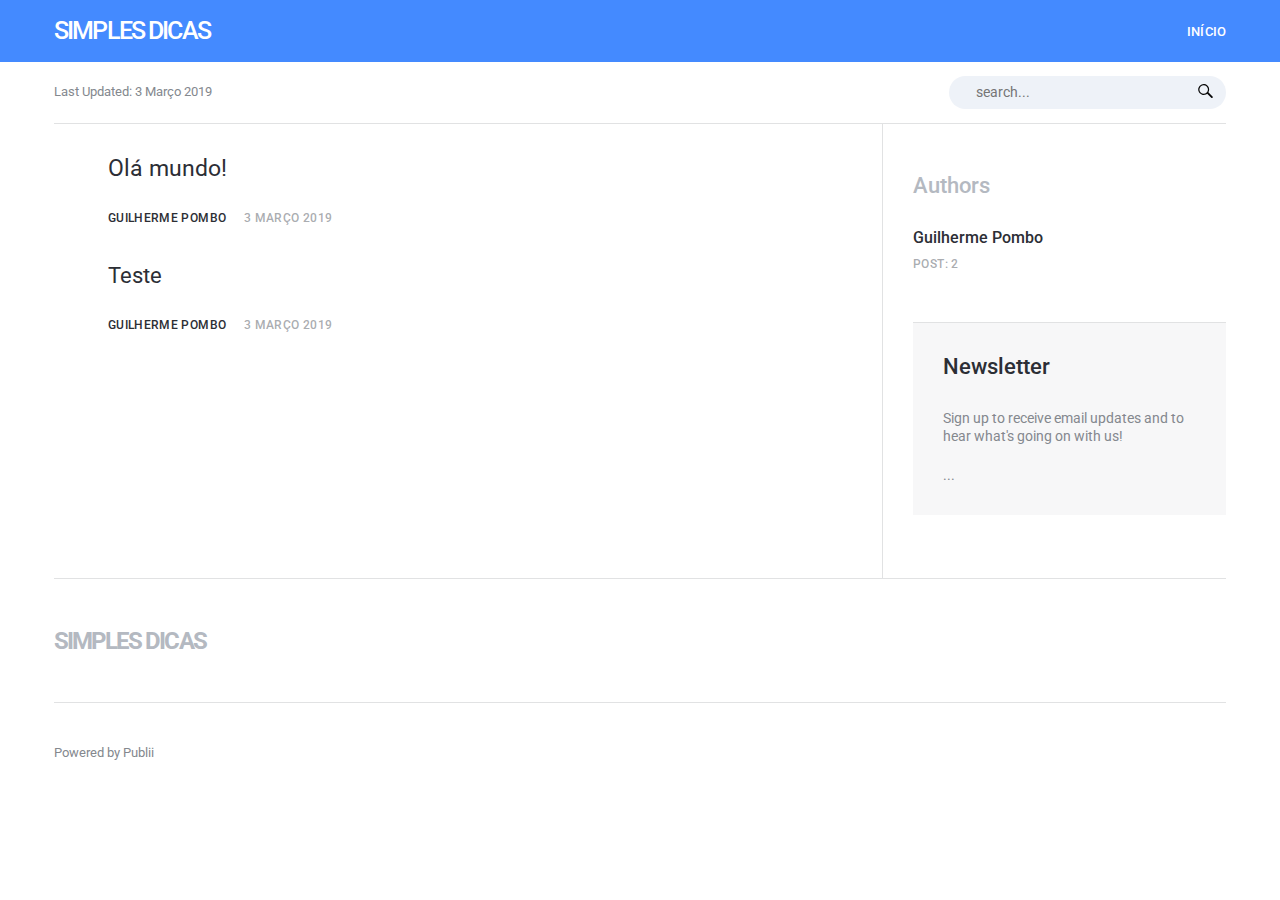
==== index.html @ 8570d60f "Updated from Publii" ====
<!DOCTYPE html><html lang="pt-br"><head><meta charset="utf-8"><meta http-equiv="X-UA-Compatible" content="IE=edge"><meta name="viewport" content="width=device-width,initial-scale=1"><title>Simples Dicas</title><meta name="robots" content="index, follow"><meta name="generator" content="Publii Open-Source CMS for Static Site"><link rel="canonical" href="https://guipme.github.io/simplesdicas/"><link rel="amphtml" href="https://guipme.github.io/simplesdicas/amp/"><link type="application/atom+xml" rel="alternate" href="https://guipme.github.io/simplesdicas/feed.xml"><meta property="og:title" content="Simples Dicas"><meta property="og:site_name" content="Simples Dicas"><meta property="og:description" content=""><meta property="og:url" content="https://guipme.github.io/simplesdicas/"><meta property="og:type" content="website"><link rel="preconnect" href="https://fonts.gstatic.com/" crossorigin><link href="https://fonts.googleapis.com/css?family=Roboto:400,500&amp;subset=latin-ext" rel="stylesheet"><link rel="stylesheet" href="https://guipme.github.io/simplesdicas/assets/css/style.css?v=15aef3c4f8251c90741c294db77d9a8f"><script type="application/ld+json">{"@context":"http://schema.org","@type":"Organization","name":"Simples Dicas","url":"https://guipme.github.io/simplesdicas"}</script><script async src="https://guipme.github.io/simplesdicas/assets/js/lazysizes.min.js?v=dc4b666bb3324aea4ead22e26059c761"></script><style>.infobar__search [type="search"] {
	                     background-image: url(https://guipme.github.io/simplesdicas/assets/svg/search.svg);
	                 }</style></head><body><header class="topbar js-top is-sticky"><div class="topbar__inner"><a class="logo" href="https://guipme.github.io/simplesdicas">Simples Dicas</a><nav class="navbar js-navbar"><button class="navbar__toggle js-navbar__toggle">Menu</button><ul class="navbar__menu"><li class="active"><a href="https://guipme.github.io/simplesdicas/" target="_self">Início</a></li></ul></nav></div></header><div class="content"><div class="infobar"><div class="infobar__update">Last Updated: <time datetime="2019-03-03T15:45">3 Março 2019</time></div><div class="infobar__search"><form action="https://guipme.github.io/simplesdicas/pesquisa.html"><input type="search" name="q" placeholder=" search..."></form></div></div><main class="main cat cat--layout-2col-1-4"><article class="cat__item"><div class="cat__item-inner"><a href="https://guipme.github.io/simplesdicas/ola-mundo/" class="cat__item-image-link" style="padding-bottom: calc(/ * 100%)"><img class="lazyload cat__item-image" src="" data-srcset="" data-sizes="auto" data-expand="300" alt=""></a><header class="u-header"><h2><a href="https://guipme.github.io/simplesdicas/ola-mundo/">Olá mundo!</a></h2><div class="u-header__meta u-small"><div><a href="https://guipme.github.io/simplesdicas/autor/guilherme-pombo/" title="Guilherme Pombo">Guilherme Pombo</a> <time datetime="2019-03-03T15:32">3 Março 2019</time></div></div></header></div></article><article class="cat__item"><div class="cat__item-inner"><a href="https://guipme.github.io/simplesdicas/teste/" class="cat__item-image-link" style="padding-bottom: calc(/ * 100%)"><img class="lazyload cat__item-image" src="" data-srcset="" data-sizes="auto" data-expand="300" alt=""></a><header class="u-header"><h2><a href="https://guipme.github.io/simplesdicas/teste/">Teste</a></h2><div class="u-header__meta u-small"><div><a href="https://guipme.github.io/simplesdicas/autor/guilherme-pombo/" title="Guilherme Pombo">Guilherme Pombo</a> <time datetime="2019-03-03T15:31">3 Março 2019</time></div></div></header></div></article></main><div class="sidebar"><section class="box"><h3 class="box__title">Authors</h3><ul class="authors"><li><div><a href="https://guipme.github.io/simplesdicas/autor/guilherme-pombo/" class="authors__title">Guilherme Pombo</a> <span class="u-small">Post: 2</span></div></li></ul></section><section class="newsletter box box--gray"><h3 class="box__title">Newsletter</h3><p class="newsletter__description">Sign up to receive email updates and to hear what's going on with us!</p><form>...</form></section></div><footer class="footer"><a class="footer__logo" href="https://guipme.github.io/simplesdicas">Simples Dicas</a><nav><ul class="footer__nav"></ul></nav><div class="footer__copyright">Powered by Publii</div></footer></div><script defer="defer" src="https://guipme.github.io/simplesdicas/assets/js/jquery-3.2.1.slim.min.js?v=f307ecc7f6353949f03c06ffa70652a2"></script><script defer="defer" src="https://guipme.github.io/simplesdicas/assets/js/scripts.min.js?v=07b53ae91f8045eab042a695e4a26034"></script></body></html>
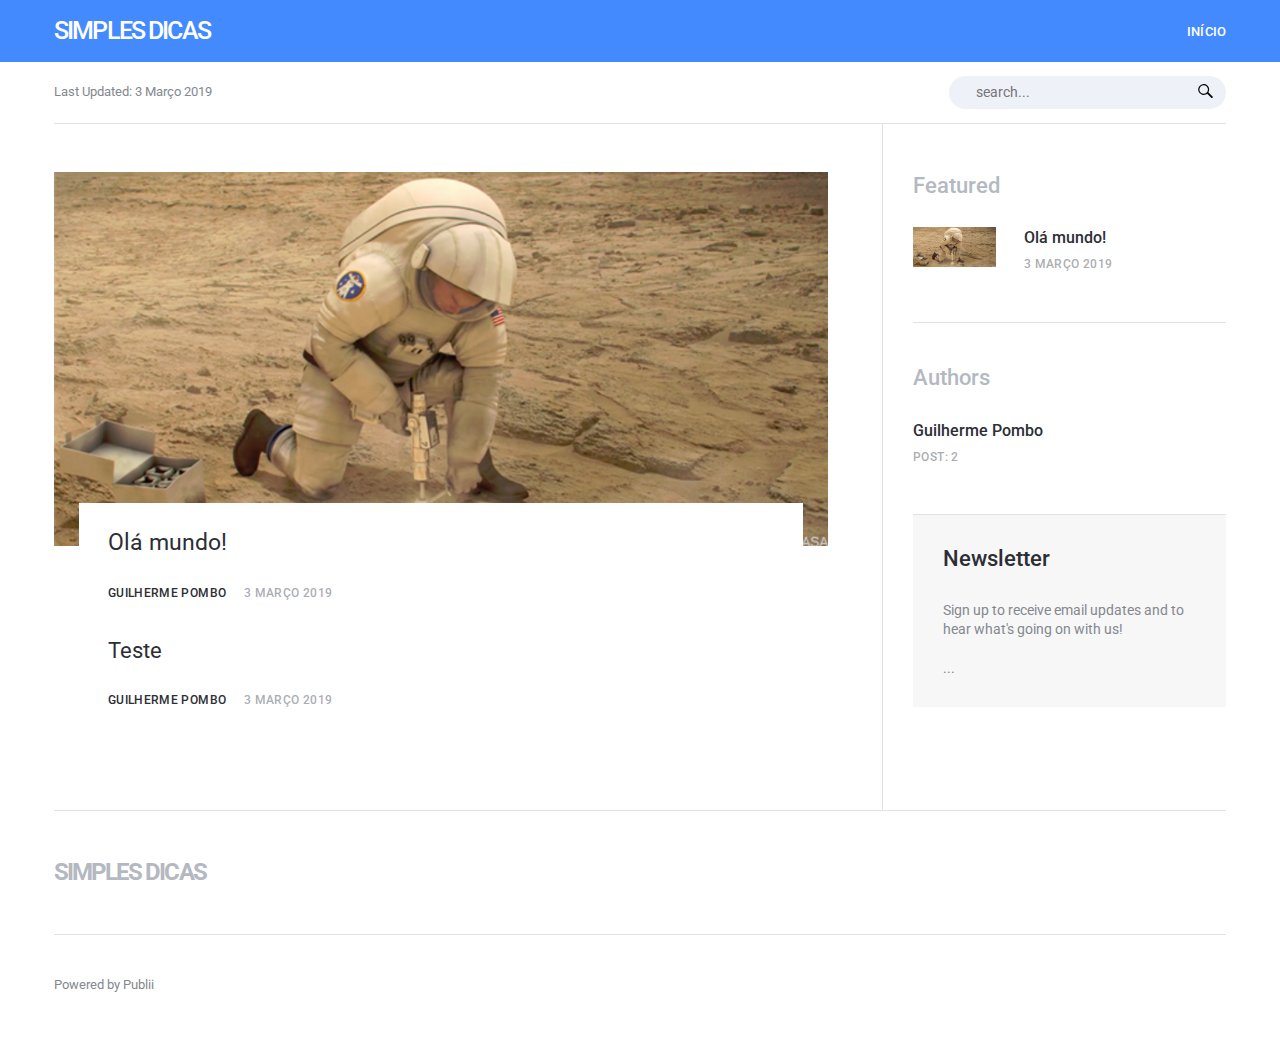
==== commit 0d28f343: "Updated from Publii" ====
--- a/index.html
+++ b/index.html
@@ -1,3 +1,3 @@
 <!DOCTYPE html><html lang="pt-br"><head><meta charset="utf-8"><meta http-equiv="X-UA-Compatible" content="IE=edge"><meta name="viewport" content="width=device-width,initial-scale=1"><title>Simples Dicas</title><meta name="robots" content="index, follow"><meta name="generator" content="Publii Open-Source CMS for Static Site"><link rel="canonical" href="https://guipme.github.io/simplesdicas/"><link rel="amphtml" href="https://guipme.github.io/simplesdicas/amp/"><link type="application/atom+xml" rel="alternate" href="https://guipme.github.io/simplesdicas/feed.xml"><meta property="og:title" content="Simples Dicas"><meta property="og:site_name" content="Simples Dicas"><meta property="og:description" content=""><meta property="og:url" content="https://guipme.github.io/simplesdicas/"><meta property="og:type" content="website"><link rel="preconnect" href="https://fonts.gstatic.com/" crossorigin><link href="https://fonts.googleapis.com/css?family=Roboto:400,500&amp;subset=latin-ext" rel="stylesheet"><link rel="stylesheet" href="https://guipme.github.io/simplesdicas/assets/css/style.css?v=15aef3c4f8251c90741c294db77d9a8f"><script type="application/ld+json">{"@context":"http://schema.org","@type":"Organization","name":"Simples Dicas","url":"https://guipme.github.io/simplesdicas"}</script><script async src="https://guipme.github.io/simplesdicas/assets/js/lazysizes.min.js?v=dc4b666bb3324aea4ead22e26059c761"></script><style>.infobar__search [type="search"] {
 	                     background-image: url(https://guipme.github.io/simplesdicas/assets/svg/search.svg);
-	                 }</style></head><body><header class="topbar js-top is-sticky"><div class="topbar__inner"><a class="logo" href="https://guipme.github.io/simplesdicas">Simples Dicas</a><nav class="navbar js-navbar"><button class="navbar__toggle js-navbar__toggle">Menu</button><ul class="navbar__menu"><li class="active"><a href="https://guipme.github.io/simplesdicas/" target="_self">Início</a></li></ul></nav></div></header><div class="content"><div class="infobar"><div class="infobar__update">Last Updated: <time datetime="2019-03-03T15:45">3 Março 2019</time></div><div class="infobar__search"><form action="https://guipme.github.io/simplesdicas/pesquisa.html"><input type="search" name="q" placeholder=" search..."></form></div></div><main class="main cat cat--layout-2col-1-4"><article class="cat__item"><div class="cat__item-inner"><a href="https://guipme.github.io/simplesdicas/ola-mundo/" class="cat__item-image-link" style="padding-bottom: calc(/ * 100%)"><img class="lazyload cat__item-image" src="" data-srcset="" data-sizes="auto" data-expand="300" alt=""></a><header class="u-header"><h2><a href="https://guipme.github.io/simplesdicas/ola-mundo/">Olá mundo!</a></h2><div class="u-header__meta u-small"><div><a href="https://guipme.github.io/simplesdicas/autor/guilherme-pombo/" title="Guilherme Pombo">Guilherme Pombo</a> <time datetime="2019-03-03T15:32">3 Março 2019</time></div></div></header></div></article><article class="cat__item"><div class="cat__item-inner"><a href="https://guipme.github.io/simplesdicas/teste/" class="cat__item-image-link" style="padding-bottom: calc(/ * 100%)"><img class="lazyload cat__item-image" src="" data-srcset="" data-sizes="auto" data-expand="300" alt=""></a><header class="u-header"><h2><a href="https://guipme.github.io/simplesdicas/teste/">Teste</a></h2><div class="u-header__meta u-small"><div><a href="https://guipme.github.io/simplesdicas/autor/guilherme-pombo/" title="Guilherme Pombo">Guilherme Pombo</a> <time datetime="2019-03-03T15:31">3 Março 2019</time></div></div></header></div></article></main><div class="sidebar"><section class="box"><h3 class="box__title">Authors</h3><ul class="authors"><li><div><a href="https://guipme.github.io/simplesdicas/autor/guilherme-pombo/" class="authors__title">Guilherme Pombo</a> <span class="u-small">Post: 2</span></div></li></ul></section><section class="newsletter box box--gray"><h3 class="box__title">Newsletter</h3><p class="newsletter__description">Sign up to receive email updates and to hear what's going on with us!</p><form>...</form></section></div><footer class="footer"><a class="footer__logo" href="https://guipme.github.io/simplesdicas">Simples Dicas</a><nav><ul class="footer__nav"></ul></nav><div class="footer__copyright">Powered by Publii</div></footer></div><script defer="defer" src="https://guipme.github.io/simplesdicas/assets/js/jquery-3.2.1.slim.min.js?v=f307ecc7f6353949f03c06ffa70652a2"></script><script defer="defer" src="https://guipme.github.io/simplesdicas/assets/js/scripts.min.js?v=07b53ae91f8045eab042a695e4a26034"></script></body></html>+	                 }</style></head><body><header class="topbar js-top is-sticky"><div class="topbar__inner"><a class="logo" href="https://guipme.github.io/simplesdicas">Simples Dicas</a><nav class="navbar js-navbar"><button class="navbar__toggle js-navbar__toggle">Menu</button><ul class="navbar__menu"><li class="active"><a href="https://guipme.github.io/simplesdicas/" target="_self">Início</a></li></ul></nav></div></header><div class="content"><div class="infobar"><div class="infobar__update">Last Updated: <time datetime="2019-03-03T15:58">3 Março 2019</time></div><div class="infobar__search"><form action="https://guipme.github.io/simplesdicas/pesquisa.html"><input type="search" name="q" placeholder=" search..."></form></div></div><main class="main cat cat--layout-2col-1-4"><article class="cat__item"><div class="cat__item-inner"><a href="https://guipme.github.io/simplesdicas/ola-mundo/" class="cat__item-image-link" style="padding-bottom: calc(300/620 * 100%)"><img class="lazyload cat__item-image" src="https://guipme.github.io/simplesdicas/media/posts/2/responsive/NASAMarsVR-xs.png" data-srcset="https://guipme.github.io/simplesdicas/media/posts/2/responsive/NASAMarsVR-xs.png 300w ,https://guipme.github.io/simplesdicas/media/posts/2/responsive/NASAMarsVR-sm.png 480w ,https://guipme.github.io/simplesdicas/media/posts/2/responsive/NASAMarsVR-md.png 768w ,https://guipme.github.io/simplesdicas/media/posts/2/responsive/NASAMarsVR-lg.png 1024w" data-sizes="auto" data-expand="300" alt=""></a><header class="u-header"><h2><a href="https://guipme.github.io/simplesdicas/ola-mundo/">Olá mundo!</a></h2><div class="u-header__meta u-small"><div><a href="https://guipme.github.io/simplesdicas/autor/guilherme-pombo/" title="Guilherme Pombo">Guilherme Pombo</a> <time datetime="2019-03-03T15:32">3 Março 2019</time></div></div></header></div></article><article class="cat__item"><div class="cat__item-inner"><a href="https://guipme.github.io/simplesdicas/teste/" class="cat__item-image-link" style="padding-bottom: calc(/ * 100%)"><img class="lazyload cat__item-image" src="" data-srcset="" data-sizes="auto" data-expand="300" alt=""></a><header class="u-header"><h2><a href="https://guipme.github.io/simplesdicas/teste/">Teste</a></h2><div class="u-header__meta u-small"><div><a href="https://guipme.github.io/simplesdicas/autor/guilherme-pombo/" title="Guilherme Pombo">Guilherme Pombo</a> <time datetime="2019-03-03T15:31">3 Março 2019</time></div></div></header></div></article></main><div class="sidebar"><section class="box"><h3 class="box__title">Featured</h3><ul class="featured-posts"><li><a href="https://guipme.github.io/simplesdicas/ola-mundo/"><img class="lazyload featured-posts__img" src="https://guipme.github.io/simplesdicas/media/posts/2/responsive/NASAMarsVR-xs.png" data-srcset="https://guipme.github.io/simplesdicas/media/posts/2/responsive/NASAMarsVR-xs.png" alt=""></a><div><a href="https://guipme.github.io/simplesdicas/ola-mundo/" class="featured-posts__title">Olá mundo!</a> <time class="u-small" datetime="2019-03-03T15:32">3 Março 2019</time></div></li></ul></section><section class="box"><h3 class="box__title">Authors</h3><ul class="authors"><li><div><a href="https://guipme.github.io/simplesdicas/autor/guilherme-pombo/" class="authors__title">Guilherme Pombo</a> <span class="u-small">Post: 2</span></div></li></ul></section><section class="newsletter box box--gray"><h3 class="box__title">Newsletter</h3><p class="newsletter__description">Sign up to receive email updates and to hear what's going on with us!</p><form>...</form></section></div><footer class="footer"><a class="footer__logo" href="https://guipme.github.io/simplesdicas">Simples Dicas</a><nav><ul class="footer__nav"></ul></nav><div class="footer__copyright">Powered by Publii</div></footer></div><script defer="defer" src="https://guipme.github.io/simplesdicas/assets/js/jquery-3.2.1.slim.min.js?v=f307ecc7f6353949f03c06ffa70652a2"></script><script defer="defer" src="https://guipme.github.io/simplesdicas/assets/js/scripts.min.js?v=07b53ae91f8045eab042a695e4a26034"></script></body></html>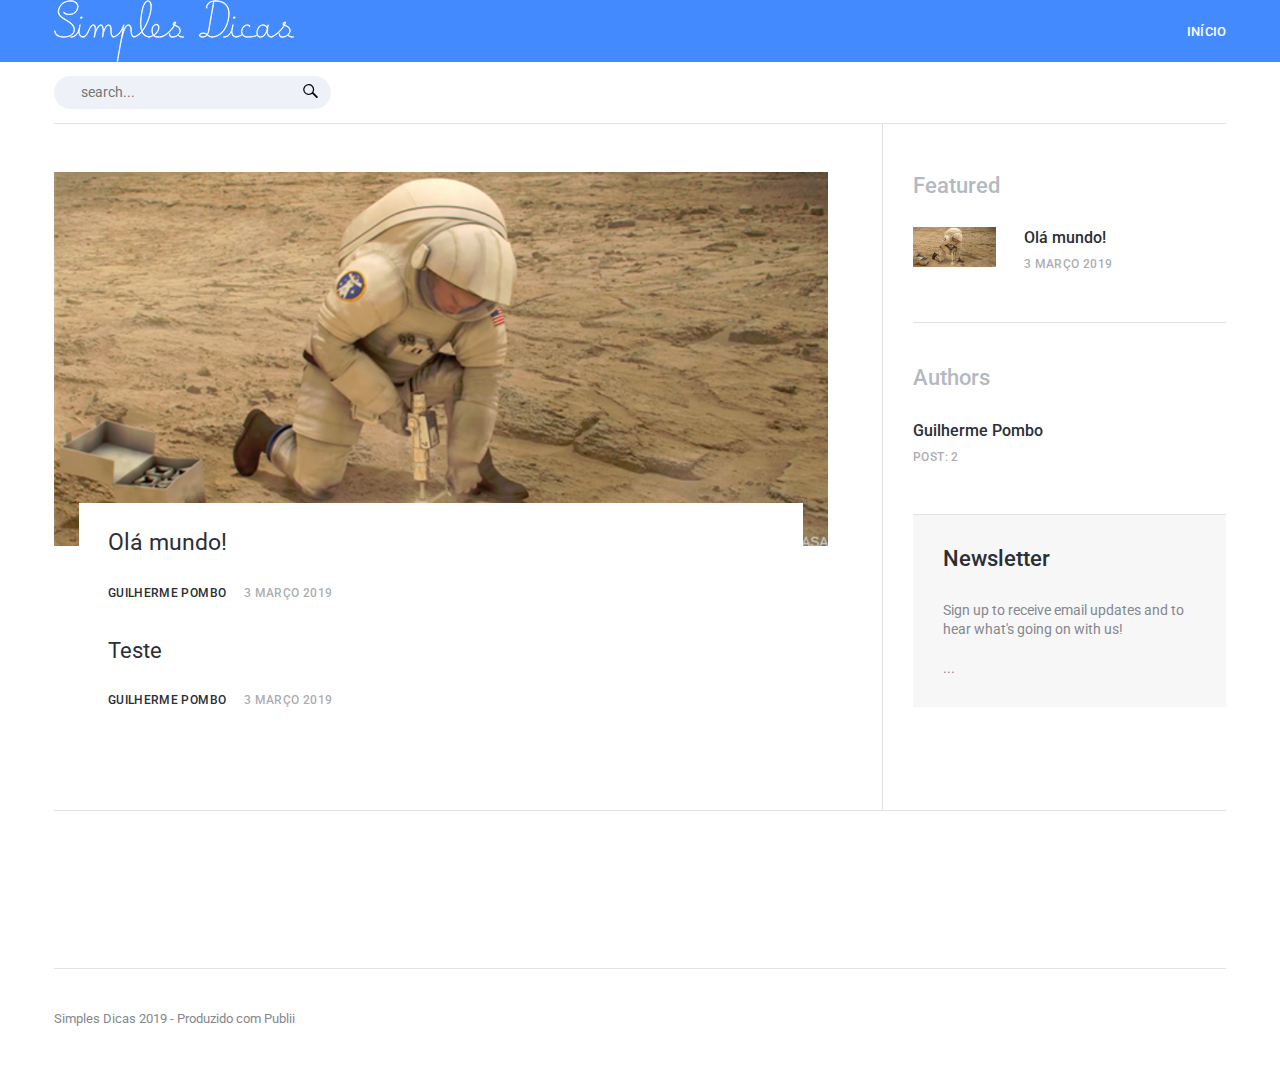
==== commit d1c215cb: "Updated from Publii" ====
--- a/index.html
+++ b/index.html
@@ -1,3 +1,3 @@
-<!DOCTYPE html><html lang="pt-br"><head><meta charset="utf-8"><meta http-equiv="X-UA-Compatible" content="IE=edge"><meta name="viewport" content="width=device-width,initial-scale=1"><title>Simples Dicas</title><meta name="robots" content="index, follow"><meta name="generator" content="Publii Open-Source CMS for Static Site"><link rel="canonical" href="https://guipme.github.io/simplesdicas/"><link rel="amphtml" href="https://guipme.github.io/simplesdicas/amp/"><link type="application/atom+xml" rel="alternate" href="https://guipme.github.io/simplesdicas/feed.xml"><meta property="og:title" content="Simples Dicas"><meta property="og:site_name" content="Simples Dicas"><meta property="og:description" content=""><meta property="og:url" content="https://guipme.github.io/simplesdicas/"><meta property="og:type" content="website"><link rel="preconnect" href="https://fonts.gstatic.com/" crossorigin><link href="https://fonts.googleapis.com/css?family=Roboto:400,500&amp;subset=latin-ext" rel="stylesheet"><link rel="stylesheet" href="https://guipme.github.io/simplesdicas/assets/css/style.css?v=15aef3c4f8251c90741c294db77d9a8f"><script type="application/ld+json">{"@context":"http://schema.org","@type":"Organization","name":"Simples Dicas","url":"https://guipme.github.io/simplesdicas"}</script><script async src="https://guipme.github.io/simplesdicas/assets/js/lazysizes.min.js?v=dc4b666bb3324aea4ead22e26059c761"></script><style>.infobar__search [type="search"] {
+<!DOCTYPE html><html lang="pt-br"><head><meta charset="utf-8"><meta http-equiv="X-UA-Compatible" content="IE=edge"><meta name="viewport" content="width=device-width,initial-scale=1"><title>Simples Dicas</title><meta name="robots" content="index, follow"><meta name="generator" content="Publii Open-Source CMS for Static Site"><link rel="canonical" href="https://guipme.github.io/simplesdicas/"><link rel="amphtml" href="https://guipme.github.io/simplesdicas/amp/"><link type="application/atom+xml" rel="alternate" href="https://guipme.github.io/simplesdicas/feed.xml"><meta property="og:title" content="Simples Dicas"><meta property="og:image" content="https://guipme.github.io/simplesdicas/media/website/simplesdicas-n.png"><meta property="og:site_name" content="Simples Dicas"><meta property="og:description" content=""><meta property="og:url" content="https://guipme.github.io/simplesdicas/"><meta property="og:type" content="website"><link rel="preconnect" href="https://fonts.gstatic.com/" crossorigin><link href="https://fonts.googleapis.com/css?family=Roboto:400,500&amp;subset=latin-ext" rel="stylesheet"><link rel="stylesheet" href="https://guipme.github.io/simplesdicas/assets/css/style.css?v=49c1bb7d9216cdf3a9925e87e08d7ce1"><script type="application/ld+json">{"@context":"http://schema.org","@type":"Organization","name":"Simples Dicas","logo":"https://guipme.github.io/simplesdicas/media/website/simplesdicas-n.png","url":"https://guipme.github.io/simplesdicas"}</script><script async src="https://guipme.github.io/simplesdicas/assets/js/lazysizes.min.js?v=dc4b666bb3324aea4ead22e26059c761"></script><style>.infobar__search [type="search"] {
 	                     background-image: url(https://guipme.github.io/simplesdicas/assets/svg/search.svg);
-	                 }</style></head><body><header class="topbar js-top is-sticky"><div class="topbar__inner"><a class="logo" href="https://guipme.github.io/simplesdicas">Simples Dicas</a><nav class="navbar js-navbar"><button class="navbar__toggle js-navbar__toggle">Menu</button><ul class="navbar__menu"><li class="active"><a href="https://guipme.github.io/simplesdicas/" target="_self">Início</a></li></ul></nav></div></header><div class="content"><div class="infobar"><div class="infobar__update">Last Updated: <time datetime="2019-03-03T15:58">3 Março 2019</time></div><div class="infobar__search"><form action="https://guipme.github.io/simplesdicas/pesquisa.html"><input type="search" name="q" placeholder=" search..."></form></div></div><main class="main cat cat--layout-2col-1-4"><article class="cat__item"><div class="cat__item-inner"><a href="https://guipme.github.io/simplesdicas/ola-mundo/" class="cat__item-image-link" style="padding-bottom: calc(300/620 * 100%)"><img class="lazyload cat__item-image" src="https://guipme.github.io/simplesdicas/media/posts/2/responsive/NASAMarsVR-xs.png" data-srcset="https://guipme.github.io/simplesdicas/media/posts/2/responsive/NASAMarsVR-xs.png 300w ,https://guipme.github.io/simplesdicas/media/posts/2/responsive/NASAMarsVR-sm.png 480w ,https://guipme.github.io/simplesdicas/media/posts/2/responsive/NASAMarsVR-md.png 768w ,https://guipme.github.io/simplesdicas/media/posts/2/responsive/NASAMarsVR-lg.png 1024w" data-sizes="auto" data-expand="300" alt=""></a><header class="u-header"><h2><a href="https://guipme.github.io/simplesdicas/ola-mundo/">Olá mundo!</a></h2><div class="u-header__meta u-small"><div><a href="https://guipme.github.io/simplesdicas/autor/guilherme-pombo/" title="Guilherme Pombo">Guilherme Pombo</a> <time datetime="2019-03-03T15:32">3 Março 2019</time></div></div></header></div></article><article class="cat__item"><div class="cat__item-inner"><a href="https://guipme.github.io/simplesdicas/teste/" class="cat__item-image-link" style="padding-bottom: calc(/ * 100%)"><img class="lazyload cat__item-image" src="" data-srcset="" data-sizes="auto" data-expand="300" alt=""></a><header class="u-header"><h2><a href="https://guipme.github.io/simplesdicas/teste/">Teste</a></h2><div class="u-header__meta u-small"><div><a href="https://guipme.github.io/simplesdicas/autor/guilherme-pombo/" title="Guilherme Pombo">Guilherme Pombo</a> <time datetime="2019-03-03T15:31">3 Março 2019</time></div></div></header></div></article></main><div class="sidebar"><section class="box"><h3 class="box__title">Featured</h3><ul class="featured-posts"><li><a href="https://guipme.github.io/simplesdicas/ola-mundo/"><img class="lazyload featured-posts__img" src="https://guipme.github.io/simplesdicas/media/posts/2/responsive/NASAMarsVR-xs.png" data-srcset="https://guipme.github.io/simplesdicas/media/posts/2/responsive/NASAMarsVR-xs.png" alt=""></a><div><a href="https://guipme.github.io/simplesdicas/ola-mundo/" class="featured-posts__title">Olá mundo!</a> <time class="u-small" datetime="2019-03-03T15:32">3 Março 2019</time></div></li></ul></section><section class="box"><h3 class="box__title">Authors</h3><ul class="authors"><li><div><a href="https://guipme.github.io/simplesdicas/autor/guilherme-pombo/" class="authors__title">Guilherme Pombo</a> <span class="u-small">Post: 2</span></div></li></ul></section><section class="newsletter box box--gray"><h3 class="box__title">Newsletter</h3><p class="newsletter__description">Sign up to receive email updates and to hear what's going on with us!</p><form>...</form></section></div><footer class="footer"><a class="footer__logo" href="https://guipme.github.io/simplesdicas">Simples Dicas</a><nav><ul class="footer__nav"></ul></nav><div class="footer__copyright">Powered by Publii</div></footer></div><script defer="defer" src="https://guipme.github.io/simplesdicas/assets/js/jquery-3.2.1.slim.min.js?v=f307ecc7f6353949f03c06ffa70652a2"></script><script defer="defer" src="https://guipme.github.io/simplesdicas/assets/js/scripts.min.js?v=07b53ae91f8045eab042a695e4a26034"></script></body></html>+	                 }</style></head><body><header class="topbar js-top is-sticky"><div class="topbar__inner"><a class="logo" href="https://guipme.github.io/simplesdicas"><img src="https://guipme.github.io/simplesdicas/media/website/simplesdicas-n.png" alt="Simples Dicas"></a><nav class="navbar js-navbar"><button class="navbar__toggle js-navbar__toggle">Menu</button><ul class="navbar__menu"><li class="active"><a href="https://guipme.github.io/simplesdicas/" target="_self">Início</a></li></ul></nav></div></header><div class="content"><div class="infobar"><div class="infobar__search"><form action="https://guipme.github.io/simplesdicas/pesquisa.html"><input type="search" name="q" placeholder=" search..."></form></div></div><main class="main cat cat--layout-2col-1-4"><article class="cat__item"><div class="cat__item-inner"><a href="https://guipme.github.io/simplesdicas/ola-mundo/" class="cat__item-image-link" style="padding-bottom: calc(300/620 * 100%)"><img class="lazyload cat__item-image" src="https://guipme.github.io/simplesdicas/media/posts/2/responsive/NASAMarsVR-xs.png" data-srcset="https://guipme.github.io/simplesdicas/media/posts/2/responsive/NASAMarsVR-xs.png 300w ,https://guipme.github.io/simplesdicas/media/posts/2/responsive/NASAMarsVR-sm.png 480w ,https://guipme.github.io/simplesdicas/media/posts/2/responsive/NASAMarsVR-md.png 768w ,https://guipme.github.io/simplesdicas/media/posts/2/responsive/NASAMarsVR-lg.png 1024w" data-sizes="auto" data-expand="300" alt=""></a><header class="u-header"><h2><a href="https://guipme.github.io/simplesdicas/ola-mundo/">Olá mundo!</a></h2><div class="u-header__meta u-small"><div><a href="https://guipme.github.io/simplesdicas/autor/guilherme-pombo/" title="Guilherme Pombo">Guilherme Pombo</a> <time datetime="2019-03-03T15:32">3 Março 2019</time></div></div></header></div></article><article class="cat__item"><div class="cat__item-inner"><a href="https://guipme.github.io/simplesdicas/teste/" class="cat__item-image-link" style="padding-bottom: calc(/ * 100%)"><img class="lazyload cat__item-image" src="" data-srcset="" data-sizes="auto" data-expand="300" alt=""></a><header class="u-header"><h2><a href="https://guipme.github.io/simplesdicas/teste/">Teste</a></h2><div class="u-header__meta u-small"><div><a href="https://guipme.github.io/simplesdicas/autor/guilherme-pombo/" title="Guilherme Pombo">Guilherme Pombo</a> <time datetime="2019-03-03T15:31">3 Março 2019</time></div></div></header></div></article></main><div class="sidebar"><section class="box"><h3 class="box__title">Featured</h3><ul class="featured-posts"><li><a href="https://guipme.github.io/simplesdicas/ola-mundo/"><img class="lazyload featured-posts__img" src="https://guipme.github.io/simplesdicas/media/posts/2/responsive/NASAMarsVR-xs.png" data-srcset="https://guipme.github.io/simplesdicas/media/posts/2/responsive/NASAMarsVR-xs.png" alt=""></a><div><a href="https://guipme.github.io/simplesdicas/ola-mundo/" class="featured-posts__title">Olá mundo!</a> <time class="u-small" datetime="2019-03-03T15:32">3 Março 2019</time></div></li></ul></section><section class="box"><h3 class="box__title">Authors</h3><ul class="authors"><li><div><a href="https://guipme.github.io/simplesdicas/autor/guilherme-pombo/" class="authors__title">Guilherme Pombo</a> <span class="u-small">Post: 2</span></div></li></ul></section><section class="newsletter box box--gray"><h3 class="box__title">Newsletter</h3><p class="newsletter__description">Sign up to receive email updates and to hear what's going on with us!</p><form>...</form></section></div><footer class="footer"><a class="footer__logo" href="https://guipme.github.io/simplesdicas"><img src="https://guipme.github.io/simplesdicas/media/website/simplesdicas-n.png" alt="Simples Dicas"></a><nav><ul class="footer__nav"></ul></nav><div class="footer__copyright">Simples Dicas 2019 - Produzido com Publii</div></footer></div><script defer="defer" src="https://guipme.github.io/simplesdicas/assets/js/jquery-3.2.1.slim.min.js?v=f307ecc7f6353949f03c06ffa70652a2"></script><script defer="defer" src="https://guipme.github.io/simplesdicas/assets/js/scripts.min.js?v=07b53ae91f8045eab042a695e4a26034"></script></body></html>